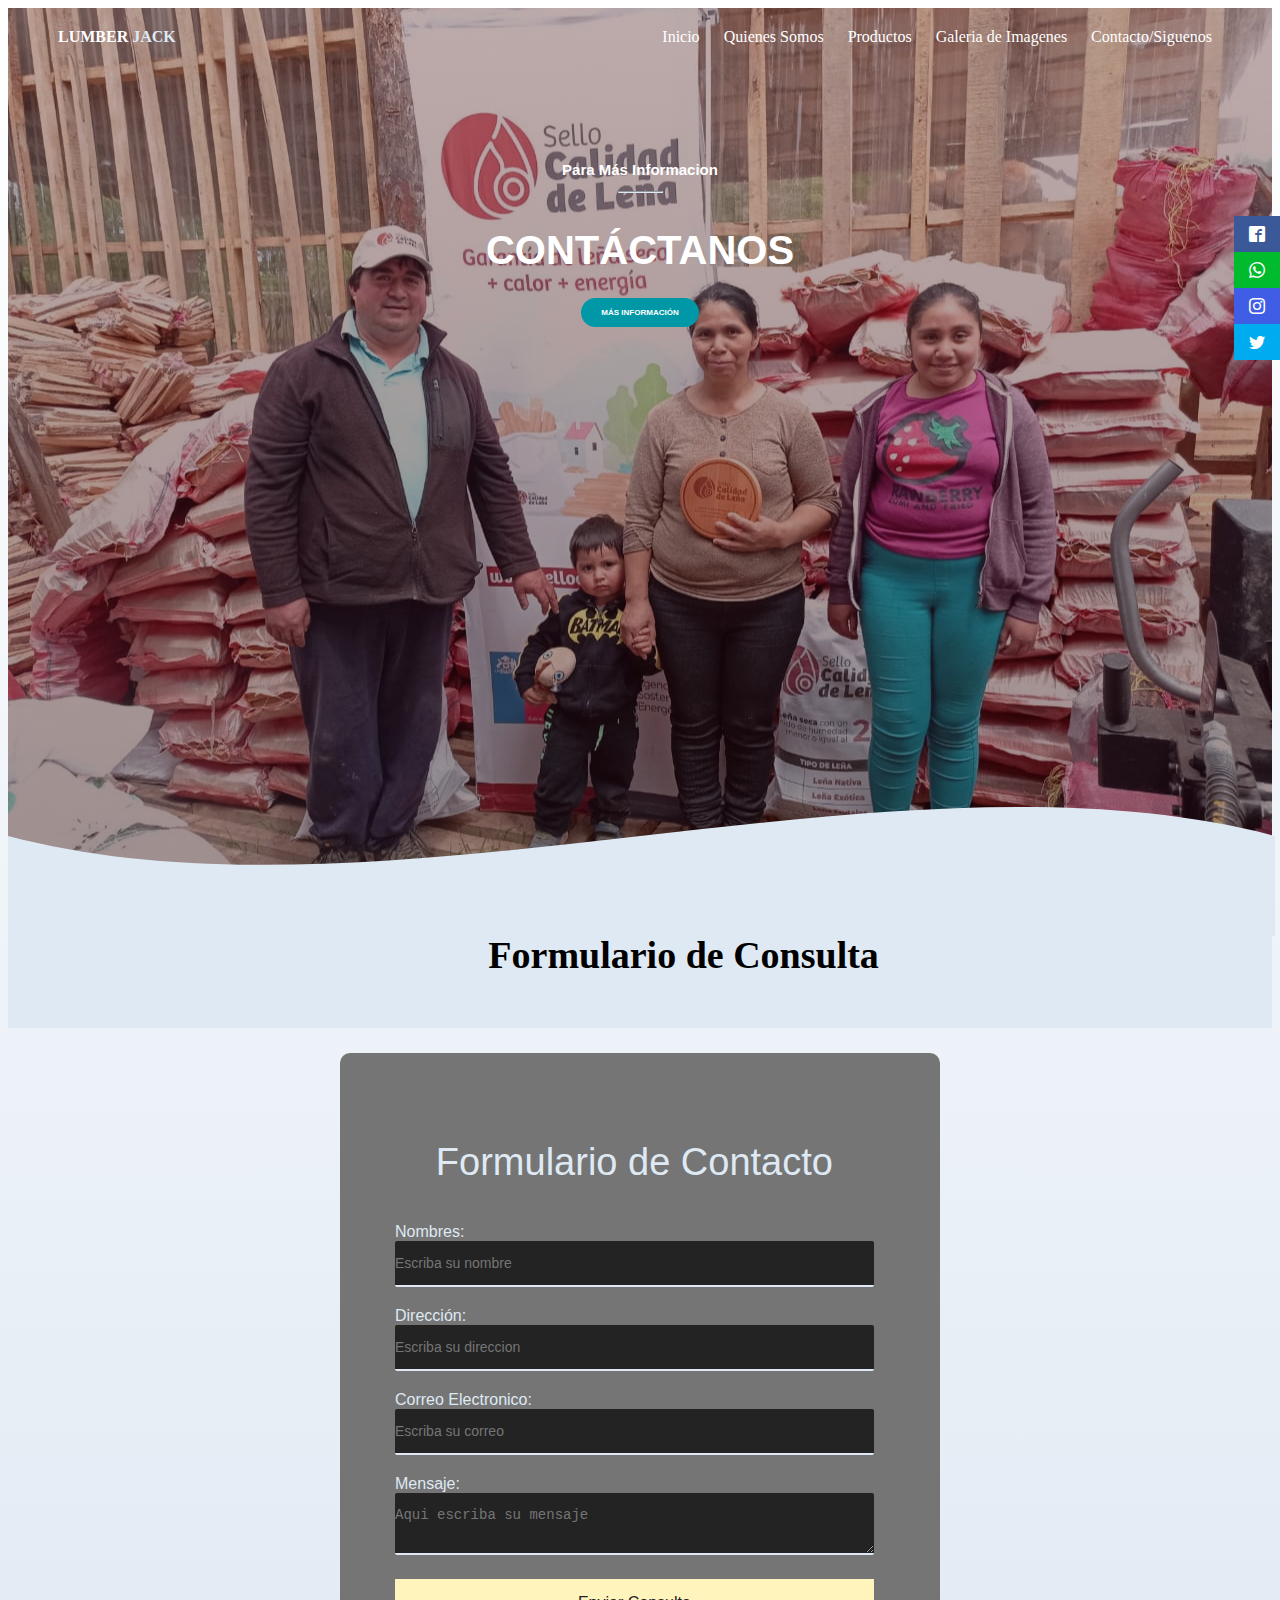
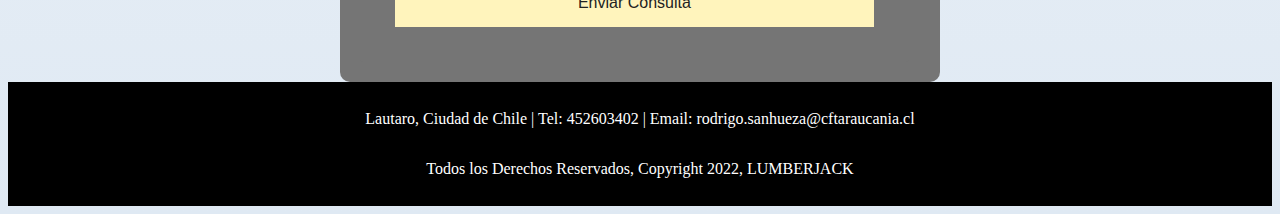
==== contactoysiguenos.html @ 48d90843 "se agrega el prpyecto" ====
<!DOCTYPE html>
<html lang="en">
<head>
    <meta charset="UTF-8">
    <meta http-equiv="X-UA-Compatible" content="IE=edge">
    <meta name="viewport" content="width=device-width, initial-scale=1.0">
    <title>::Form/siguenos::</title>
    <link rel="icon" type="image/jpg" href="/img/favicon.ico"/>
    <link rel="stylesheet" href="/css/style.css">
    <link rel="stylesheet" href="socialbar.css">
</head>
<body>
<section>
        <div class="fondo-nav-contacto">
            <div class="barra-navegacion">
                <p class="logo">LUMBER <span style="color:#DFE9F3">JACK </span> </p>
                <nav>
                    <a href="/index.html">Inicio</a>
                    <a href="/quienessomos.html">Quienes Somos</a>
                    <a href="/productos.html">Productos</a>
                    <a href="/galeriaimg.html">Galeria de Imagenes</a>
                    <a href="/contactoysiguenos.html">Contacto/Siguenos</a>  
                </nav>
        </div>
        <div class="primera-seccion-contenido">
            <p>Para más informacion</p>
            <hr>
            <h1>Contáctanos</h1>
            <a href="./quienessomos.html" class="btn-gold">más información</a>
        </div>
        <div class="wave" style="height: 150px; overflow: hidden;"><svg viewBox="0 0 500 150" preserveAspectRatio="none"
            style="height: 100%; width: 100%;">
            <path d="M0.00,49.98 C150.00,150.00 349.20,-50.00 500.00,49.98 L500.00,150.00 L0.00,150.00 Z"
                style="stroke: none; fill:#DFE9F3;"></path>
        </svg></div>
    </div>
</section>
 <section>
    <div class="mensaje-redes">
        <h1 class="titulo-contacto">
            Formulario de Consulta     
        </h1>
      </div>
</section>
 <section>
        <div class=formulario>
            <form action="#" class="form">
                <div class="form-header">
                    <h1 class="form-title"><span>Formulario de Contacto</span> </h1>
                </div>
    
                <label for="nombre" class="form-label">Nombres:</label>
                <input type="text" id="nombre" class="form-input" placeholder="Escriba su nombre">
    
                <label for="direccion" class="form-label">Dirección:</label>
                <input type="text" class="form-input" id="direccion" placeholder="Escriba su direccion">
    
                <label for="correo" class="form-label">Correo Electronico:</label>
                <input type="email" class="form-input" id="correo" placeholder="Escriba su correo">
    
                <label for="mensaje" class="form-label">Mensaje:</label>
                <textarea id="mensaje" class="form-textarea" placeholder="Aqui escriba su mensaje"></textarea>
    
                <input type="submit" class="btn-submit" value="Enviar Consulta">
            </form>
        </div>
      </section>
    <section>
        <div class="social">
            <ul>
                <li>
                    <a href="http://www.facebook.com" target="_blank" class="icon-facebook2"></a>
                </li>
                <li>
                    <a href="http://web.whatsapp.com" target="_blank" class="icon-whatsapp"></a>
                </li>
                <li>
                    <a href="http://www.instagram.com" target="_blank" class="icon-instagram"></a>
                </li>
                <li>
                    <a href="http://twitter.com" target="_blank" class="icon-twitter"></a>
                </li>
            </ul>
        </div>
    </section>
    <footer>
        <p>Lautaro, Ciudad de Chile | Tel: 452603402 | Email: rodrigo.sanhueza@cftaraucania.cl</p>
        <p>Todos los Derechos Reservados, Copyright 2022, LUMBERJACK</p>
    </footer>
</body>
</html>
---- css/style.css ----
:root{
    --principal:#FFC107;
    --secundario: #0097A7;
    --gris: #757575;
    --blanco: #FFFFFF;
    --gradiente: #DFE9F3;
}

html{
    font-size: 62.5%;
    box-sizing: border-box;
}

*, *:before, *:after{
    box-sizing: border-box;
}

body{
    font-size: 16px;
    background-image: linear-gradient(to top, var(--gradiente) 0%, var(--blanco) 100% );
    
}
/*Comineza la Pagina de INICIO*/
.contenedor {
    margin: auto;
    display: flex;
    flex-direction: row;
}
.fondo-primera-seccion {
    background: linear-gradient(rgba(68, 13, 13, 0.35), rgba(38,2,2,0.446)), url(/img/Portada.jpg) no-repeat center/cover;
    background-attachment: fixed;
    height: 100vh;
    color: white;
    
}
.barra-navegacion {
    display: flex;
    flex-direction: row;
    justify-content: space-between;
    margin: auto 5rem;
    padding-top: 2rem;
    padding-bottom: 2rem;
    text-decoration: none ;
}
nav > a {
    text-decoration: none;
    padding-left: 1rem;
    padding-right: 1rem;
    color: var(--blanco);
    text-size-adjust: 2px;
}

nav > a:hover {
    color:var(--blanco);
}
.btn-gold {
    text-decoration: none;
    color: white;
    font-size: 0.8rem;
    font-family: 'Montserrat', sans-serif;
    text-transform: uppercase;
    font-weight: 700;
    background-color: var(--secundario);
    padding: 1rem 2rem;
    border-radius: 20px;
    display: inline-block;

    /* Aplica para Flexbox */
    align-self: center;
}
.frase {
    text-align: center;
}
.wave{
    position: absolute;
    bottom: -4%;
    width: 99%;
}
hr {
    width: 4.5rem;
    border-color:var(--gradiente);
}
.logo {
    margin: 0;
    text-transform: uppercase;
    font-weight: 700;
    font-stretch: wider;  
  }
.titulo {
    text-transform: uppercase;
    text-align: center;
    font-family: 'Montserrat', sans-serif;
    font-size: 2.5rem;
    font-weight: 700;
    margin-bottom: 2rem;
}
.titulo > hr {
    width: 4.5rem;
    border-color:var(--gradiente);
}

.primera-seccion-contenido {
    margin-top: 8rem;
    display: flex;
    flex-direction: column;
    text-align: center;
}
.primera-seccion-contenido > p {
    text-transform: capitalize;
    font-family: 'Montserrat', sans-serif;
    font-size: 1.5rem;
    margin-bottom: 0.5rem;
    font-weight: bold;
}
.primera-seccion-contenido > hr {
    width: 4.5rem;
    border-color:var(--gradiente);
}
.primera-seccion-contenido > h1 {
    font-family: 'Montserrat', sans-serif;
    text-transform: uppercase;
    font-size: 4rem;
    font-weight: 700;
    margin-bottom: 2.5rem;
}
.segunda-seccion{
    background-color: var(--gradiente);
    min-height: 1rem;
    display: flex;
    flex-direction: column;
    justify-content: center;
    padding: 3rem;
}
.tercera-seccion{
    margin: auto;
    display: flex;
    flex-direction: column;
    width: 80%;
    padding-top: 5rem;
    padding-bottom: 5rem;
    
}
.container-tercera-seccion{
    text-align: center;
    display: flex;
    flex-direction: row;
}
.img-tercera {
    padding-right: 1rem;
    padding-left: 1rem;
    overflow: hidden;
}
.img-tercera > h6 {
    text-align: center;
    font-family: 'Montserrat', sans-serif;
    font-size: 1.3rem;
    font-weight: 700;
    margin-bottom: 1rem;
}
.img-tercer > p {
    margin-bottom: 2rem;
}

.img-tercera > img {
    max-width: 100%;
}
.cuarta-seccion{
    background: linear-gradient(rgba(68, 13, 13, 0.35), rgba(38,2,2,0.446)), url(/img/Portada2.jpeg) no-repeat center/cover;
    background-attachment: fixed;
    height: 100vh;
    color: white;
    display: flex;
    flex-direction: column;
    text-align: center;
    justify-content: center;
}

.cuarta-seccion > h3 {
    text-transform: uppercase;
    font-family: 'Montserrat', sans-serif;
    font-size: 2.5rem;
    font-weight: 700;
    margin-bottom: 1.5rem;
    
}
.slider{
    width: 95%;
    margin: auto;
    overflow: hidden;
}
.slider ul{
    display: flex;
    padding: 0;
    width: 400%;
    animation: cambio 20s infinite alternate linear;
}
.slider li{
    width: 100%;
    list-style: none;
}
.slider img{
    width: 40%;
    height: 100%;
}
.quinta-seccion {
    width: 80%;
    margin: auto;
    display: flex;
    flex-direction: row;
    align-items: center;
    padding-top: 5rem;
    padding-bottom: 5rem;
}
.quinta-seccion-izquierda {
    flex: 1;
}
.quinta-seccion-izquierda > h3 {
    text-transform: uppercase;
    font-family: 'Montserrat', sans-serif;
    font-size: 2.5rem;
    font-weight: 700;
    margin-bottom: 1.5rem;
}
.quinta-seccion-izquierda > p {
    margin-bottom: 4rem;
}
.quinta-seccion-derecha {
    flex: 2;
    display: grid;
    grid-template-columns: repeat(2,1fr);
    gap: 15px 10px;
    justify-items: center;
    align-items: center;
}
.quinta-seccion-derecha > img {
    max-width: 100%;
}
.quinta-seccion-izquierda > hr {
    width: 4.5rem;
    border-color:var(--gradiente);
    margin-left: 0;
    margin-bottom: 3rem;
}
.social{
    position: fixed;
    right: 0%;
    top: 200px;
    z-index: 2000;
}
.social ul{
    list-style: none;
}
.social ul li a{
    display: inline-block;
    color: #FFF;
    background: #000;
    padding: 10px 15px;
    text-decoration: none;
    -webkit-transition: all 500ms ease;
    -o-transition: all 500ms ease;
    transition: all 500ms ease;
}
.social ul li .icon-facebook2{background:#3b5998 ;}
.social ul li .icon-whatsapp{background: #00bb2d ;}
.social ul li .icon-instagram{background: #405DE6 ;}
.social ul li .icon-twitter{background:#00abf0 ;}

.social ul li a:hover{
    padding: 10px 30px;
    background: #000;
}
footer {
    background-color: black;
    color: white;
    padding-top: 1.2rem;
    padding-bottom: 1.2rem;
    display: flex;
    flex-direction: column;
    text-align: center;
}
@keyframes cambio{
    0%{margin-left: 0;}
    20%{margin-left: 0;}

    25%{margin-left: -100%;}
    45%{margin-left: -100%;}

    50%{margin-left: -200%;}
    70%{margin-left: -200%;}

    75%{margin-left: -300%;}
    100%{margin-left: -300%;}
}
/*Esto es la Pagina Quienes Somos*/
.fondo-quienes-somos{
    background: linear-gradient(rgba(68, 13, 13, 0.35), rgba(38,2,2,0.446)), url(/img/Portada2.jpeg) no-repeat center/cover;
    background-attachment: fixed;
    height: 100vh;
    color: white;
}

.mensaje-quienes-somos{
    background-color:var(--gradiente) ;
    position: relative;
    flex-direction: row;
    text-align:center;
    display: flex;
    font-family: 'Montserrat', sans-serif;
    padding-bottom: 2%;
    padding-left: 40%;
    margin-bottom: 1%;
}
.frases-mision-valor-vision {
    text-align: center;
}
.mision-valor-vision{
    background-color:var(--gradiente) ;
    position: relative;
    flex-direction: column;
    text-align: center;
    display: flex;
    right: 28%;
    font-family: 'Montserrat', sans-serif;
    padding-bottom: 4%;
    padding-left: 2%;
    padding-right: 2%;
    margin-left: 30%;
    margin-right: 55%;
    top: 20px;
    margin-bottom: 10%;
}

.container-seccion-de-paginas{
    text-align: left;
    display: flex;
    flex-direction: column;
    margin-left: 20%;
    margin-right: 5%;
    margin-bottom: 10%;
    margin-top: -46%;
    padding-right: 8%;
    
}
/*Esto es la Pagina Productos*/
.fondo-nav-productos{
    background: linear-gradient(rgba(68, 13, 13, 0.35), rgba(38,2,2,0.446)), url(/img/imagen12.jpg) no-repeat center/cover;
    background-attachment: fixed;
    height: 100vh;
    color: white;
}
.mensaje-galeria-img{
    background-color:var(--gradiente) ;
    position: relative;
    flex-direction: row;
    text-align: center;
    display: flex;
    font-family: 'Montserrat', sans-serif;
    padding-bottom: 2%;
    padding-left: 38%;
    padding-right: 5%;
    margin-bottom: 2%;
    
}
.productos{
    width: 100%;
    max-width: 1200px;
    height: 430px;
    display: flex;
    flex-wrap: wrap;
    justify-content: center;
    margin-bottom: 5%;
    margin-left: 10%;
    margin-right: 10%;
}
.productos .carta{
    width: 330px;
    height: 430px;
    border-radius: 8px;
    box-shadow: 0 2px 2px rgba(0, 0,0,0.2);
    overflow: hidden;
    margin: 20px;
    text-align: center;
    transition: all 0.25;
}
.productos .carta img{
    width:330px;
    height: 220px;
}
.productos .carta h4{
    font-weight: 600;
}
.productos .carta p{
    padding:0 1rem;
    font-size:16px;
    font-weight: 300;
}
/*Esta es la Pagina Galeria de Imagenes*/
.fondo-nav-galeria-img{
    background: linear-gradient(rgba(68, 13, 13, 0.35), rgba(38,2,2,0.446)), url(/img/imagen8.jpg) no-repeat center/cover;
    background-attachment: fixed;
    height: 100vh;
    color: white;

}
.grid-container{
    display: grid;
    grid-template-columns: repeat(auto-fill, minmax(250px, 1fr));
    grid-auto-rows: minmax(200px, auto);
    gap: 20px;
    padding: 20px;
    grid-auto-flow: dense;
}
.grid-item {
    display: flex;
    align-items: center;
    justify-content: center;
  
    background-color: #03afff;
    border-radius: 4px;
    transition: transform 0.3s ease-in-out;
  
    background-size: cover;
    background-position: center;
    background-repeat: no-repeat;
  }
  /*Esta es la pagina de Contacto y Siguenos*/
  .fondo-nav-contacto{
    background: linear-gradient(rgba(68, 13, 13, 0.35), rgba(38,2,2,0.446)), url(/img/contacto.jpeg) no-repeat center/cover;
    background-attachment: fixed;
    height: 100vh;
    color: white;
}
.mensaje-redes{
    background-color:var(--gradiente) ;
    position: relative;
    flex-direction: row;
    text-align: center;
    display: flex;
    font-family: 'Montserrat', sans-serif;
    padding-bottom: 2%;
    padding-left: 38%;
    padding-right: 5%;
    margin-bottom: 2%;
}
.titulo-contacto {
    text-align: center;
}
.redes-sociales{
    background-color:rgb(248, 224, 125) ;
    
    flex-direction: column;
    text-align: center;
    display: flex;
    right: 22%;
    font-family: 'Montserrat', sans-serif;
    padding-bottom: 4%;
    padding-left: 2%;
    padding-right: 2%;
    margin-left: 26%;
    margin-right: 55%;
    top: 20px;
    margin-bottom: 10%;
}
.redes-sociales >h5 >a{
    text-decoration: none;
    color:#000;
    
}
.redes-sociales >h5 >a:hover{
    background-color: var(--blanco);
}
.formulario .form .form-header .form-title{
    font-weight: normal;
    font-family: sans-serif;
    color:var(--gris);
    text-align: center;
    padding: 14px 0;
}
.formulario .form .form-header .form-title span{
    color:var(--gradiente)
}
.formulario .form{
    background-color: var(--gris);
    width: 98%;
    max-width: 650px;
    padding: 35px;
    padding-top: 5%;
    bottom: -30%;
    border-radius: 3px;
}
.formulario .form .form-label{
    display: block;
    color:var(--gradiente);
    font-size: 16px;
    font-family:sans-serif;
    position: relative;
}
.formulario .form .form-input, .form-textarea{
    background: rgba(0, 0, 0,.7);
    border: none;
    outline: none;
    border-bottom: 2px solid var(--gradiente) ;
    width: 100%;
    padding: 14px 0;
    margin-bottom: 20px;
    border-radius: 2px;
    font-size: 14px;
    color:#FFF;
}
.formulario .form .form-textarea{
    resize: vertical;
    max-height: 150px;
    min-height: 50px;
}
.formulario .form .btn-submit{
    width: 100%;
    font-family: sans-serif;
    outline: none;
    background: #fff4bc;
    font-size: 16px;
    border: none;
    color:#222222;
    padding: 15px 0;
    cursor: pointer;
    transition: all .5s ease;
}
.formulario .form .btn-submit:hover{
    background: #ddc238;
}
h1{
    font-size: 3.8rem;
    font-family: 'Water Brush', cursive;
}
h2 {
    font-size: 2.8rem;
}
h3{
    font-size: 1.8rem;
}
h1,h2,h3{
    text-align: center;
}

.titulo span {
    font-size: 2rem;
}

.contenedor{
    max-width: 120rem; /* estándar para sitios web que se usarán en PC */
    margin: 0 auto; /* es lo mismo que escribir margin: 0 auto 0 auto; */
}
.nav-bg{
    background-color: var(--secundario);
}

.navegacion-principal  {
    display: flex;
    flex-direction: column;
}

.navegacion-principal a {
    display: block;
    text-align: center;
    padding: 1rem;
    color: var(--blanco);
    text-decoration: none;
    font-size: 2rem;
    font-weight: bold; /* tambien puede ser 700 */
}

.navegacion-principal a:hover {
    background-color: var(--principal);
    color: var(--gris);
}

@media (max-width: 800px ) {
    .wide {
        grid-column: span 2;
      }
    
      .tall {
        grid-row: span 2;
      }
      
      .barra-navegacion{
        display: flex;
        flex-direction: column;
        justify-content: center;
        margin: auto;
        padding-top: 2rem;
        padding-bottom: 0;
    }
    .barra-navegacion > p, nav {
        text-align: center;
    }

    .primera-seccion-contenido{
        margin-top: 2.5rem;
    }

    .primera-seccion-contenido > h1{
        font-size: 2.5rem;
    }

    /*Tercera seccion*/

    .tercera-seccion {
        padding-top: 2rem;
        padding-bottom: 2rem;
        width: 90%;
        text-align: center;
        display: grid;
        grid-template-columns: repeat (3, 1fr);
        column-gap: 1rem;
        justify-content: space-between;
    } 

    .container-tercera-seccion {
        display: flex;
        flex-direction: column;
        align-items: center;
    }

    .img-tercera {
        margin-bottom: 2rem;
        display: flex;
        flex-direction: column;
        align-items: center;
    }

    .img-tercera > img {
        max-width: 100%;

    }

    /*Cuarta Seccion*/
    .cuarta-seccion-izq > hr {
        width: 4.5rem;
        
        border-color:var(--gradiente);
    }
    .cuarta-seccion-der{
        width: 100%;
    }
    /*Quinta Seccion*/
    .quinta-seccion {
        width: 80%;
        margin: auto;
        display: flex;
        flex-direction: column;
        align-items: center;
        padding-top: 2rem;
        padding-bottom: 2rem;
    }

    .quinta-seccion-derecha{
        padding-top: 2rem;
        padding-bottom: 2rem;
        width: 90%;
        display: grid;
        grid-template-columns: repeat (2, 1fr);
        justify-content: space-between;
        justify-items: center;
        text-align: center;
    }
}

.hero{
   background-image: url("../img/hero.jpg"); 
   background-repeat: no-repeat;
   background-size: cover;
   height: 400px;
   position: relative;
   margin-bottom: 2rem;
}
.contenido-hero{

    position: absolute;
    background-color: rgb(0 0 0 /70%);
    width: 100%;
    height: 100%;

    display: flex;
    flex-direction: column;
    align-items: center;
    justify-content: center;  
}

.contenido-hero h2, 
.contenido-hero p {
    color: var(--blanco);
}

.boton{
    background-color: var(--secundario);
    color: var(--blanco);
    padding: 1rem 3rem;
    margin-top: 1rem;
    font-size: 2rem;
    text-decoration: none;
    text-transform: uppercase;
    font-weight: bold;
    border-radius: .5rem;
    width: 90%;
    text-align: center;
    border: none;
}
@media (min-width: 480px){
    .boton {
        width: auto;
    }
    
}

.sombra{
    -webkit-box-shadow: 0px 5px 15px 0px rgba(112,112,112,0.5);
    -moz-box-shadow: 0px 5px 15px 0px rgba(112,112,112,0.5);
    box-shadow: 0px 5px 15px 0px rgba(112,112,112,0.5);
    background-color: var(--blanco);
    padding: 2rem;
    border-radius: 1rem;
}

@media (min-width: 480px){

    .aprenderemos{
        display: grid;
        grid-template-columns: 33.3% 33.3% 33.3%; /* divide en porcentajes */
        grid-template-columns: 1fr 1fr 1fr; /* divide el espacio en 3 fracciones y cada columna toma una fracción */
        grid-template-columns: repeat (3, 1fr); /* es lo mismo anterior pero mas simple */
        column-gap: 1rem; /* separación de las columnas*/
    }

}
.aprender{
    display: flex;
    flex-direction: column;
    align-items: center;
}
.aprender p{
    line-height: 2; /* Separa el interlineado*/
    text-align: center;
}
.aprender h3{
    color: var(--secundario);
    font-weight: normal; /* vuelve el texto a normal*/ 
}
.aprender .iconos{
    height: 15rem;
    width: 15rem;
    background-color: var(--principal);
    border-radius: 50%; /* si tengo un cuadrado perfecto, al usar el 50% queda un círculo perfecto*/ 
    display: flex;
    justify-content: space-evenly; /* distribuye el contenido separando por la misma cantidad de espacio */
    align-items: center;
}

.formulario{
    background-color: var(--gris);
    width: min(60rem, 100%); /* utiliza el valor mas pequeño */
    margin: 0 auto; /* Se utiliza cuando el padre no es display flex para centrar  */
    padding: 2rem;
    border-radius: 1rem;

}

.formulario fieldset {
    border: none;
}

.formulario legend {
    text-align: center;
    font-size: 1.8rem;
    text-transform: uppercase;
    font-weight: 700;
    margin-bottom: 2rem;
    color: var(--principal);
}

@media (min-width:480px) {
    .contenedor-campos {
        display: grid;
        grid-template-columns: repeat(2, 1fr);
        grid-template-rows: auto auto 20rem;
        column-gap: 1rem;
    }
    .campo:nth-child(3),  .campo:nth-child(4){ /* Si tiene selectores con una clase repetida, esta funcion permite seleccionar el nro N*/
        grid-column: 1 / 3; /* Para abarcaar mas de una columa... en este caso va de la 1 a la 3 */
    }

}


.campo {
    margin-bottom: 1rem;
}
.campo label{
    color: var(--blanco);
    font-weight: bold;
    margin-bottom: .5rem;
    display: block;
}

.input-text{
    width: 100%;
    border:none;
    padding: 1.5rem;
    border-radius: .5rem;
}

.boton:hover{
    cursor: pointer;
}


.w-sm-100{
    width: 100%;
}

@media (min-width: 480px) {
    .w-sm-100{
        width: auto;
    }
}

.flex {
    display: flex;
}

.alinear-derecha {
    justify-content: flex-end;
}

.campo textarea {
    height: 15rem;
}

.footer {
    text-align: center;
}
---- socialbar.css ----
@font-face {
  font-family: 'icomoon';
  src:  url('./socialbar/fonts/icomoon.eot?db8o1f');
  src:  url('./socialbar/fonts/icomoon.eot?db8o1f#iefix') format('embedded-opentype'),
    url('./socialbar/fonts/icomoon.ttf?fb8o1f') format('truetype'),
    url('./socialbar/fonts/icomoon.woff?db8o1f') format('woff'),
    url('./socialbar/fonts/icomoon.svg?db8o1f#icomoon') format('svg');
  font-weight: normal;
  font-style: normal;
  font-display: block;
}

[class^="icon-"], [class*=" icon-"] {
  /* use !important to prevent issues with browser extensions that change fonts */
  font-family: 'icomoon' !important;
  
  font-style: normal;
  font-weight: normal;
  font-variant: normal;
  text-transform: none;
  line-height: 1;

  /* Better Font Rendering =========== */
  -webkit-font-smoothing: antialiased;
  -moz-osx-font-smoothing: grayscale;
}

.icon-facebook2:before {
  content: "\ea91";
}
.icon-instagram:before {
  content: "\ea92";
}
.icon-whatsapp:before {
  content: "\ea93";
}
.icon-twitter:before {
  content: "\ea96";
}
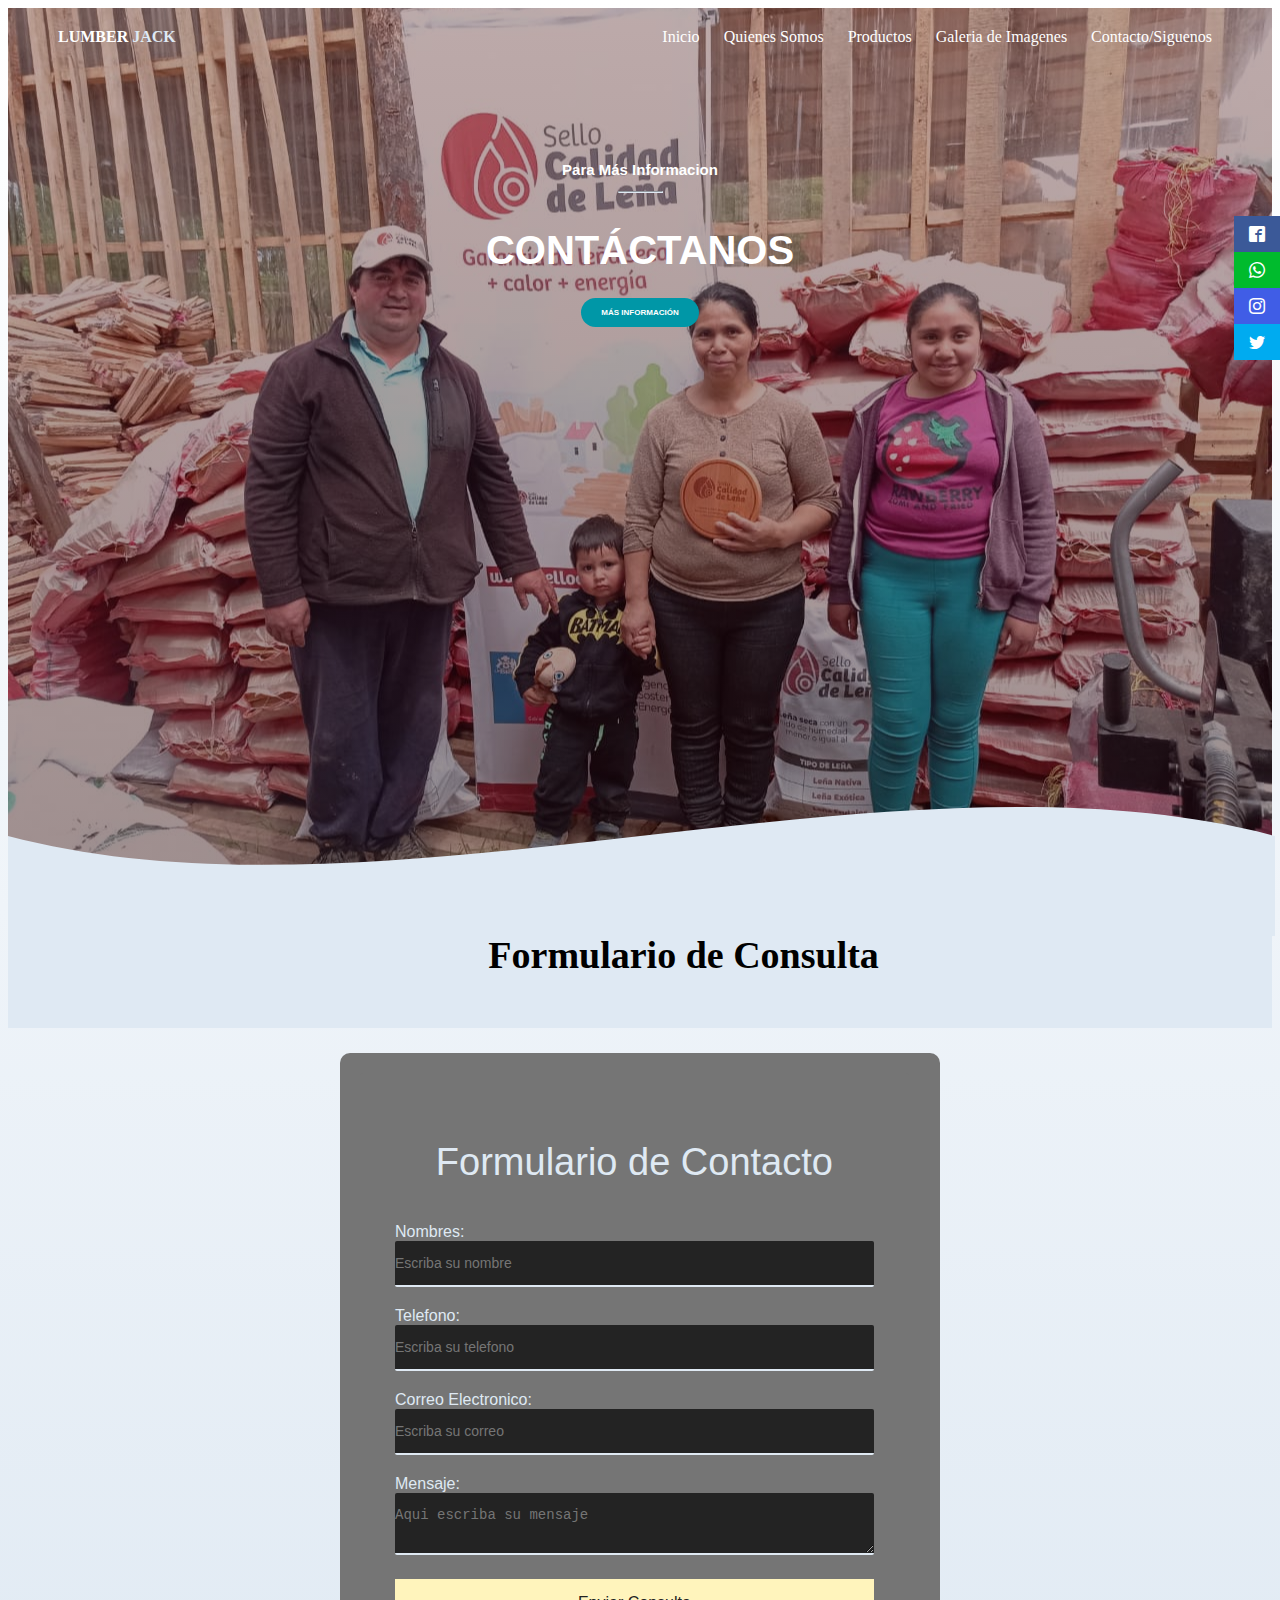
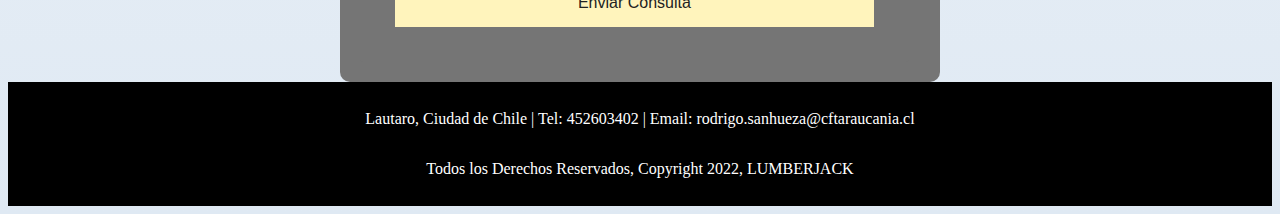
==== commit 85232d85: "mi primer proyecto" ====
--- a/contactoysiguenos.html
+++ b/contactoysiguenos.html
@@ -6,8 +6,8 @@
     <meta name="viewport" content="width=device-width, initial-scale=1.0">
     <title>::Form/siguenos::</title>
     <link rel="icon" type="image/jpg" href="/img/favicon.ico"/>
-    <link rel="stylesheet" href="/css/style.css">
-    <link rel="stylesheet" href="socialbar.css">
+    <link rel="stylesheet" href="css/style.css">
+    <link rel="stylesheet" href="css/socialbar.css">
 </head>
 <body>
 <section>
@@ -15,11 +15,11 @@
             <div class="barra-navegacion">
                 <p class="logo">LUMBER <span style="color:#DFE9F3">JACK </span> </p>
                 <nav>
-                    <a href="/index.html">Inicio</a>
-                    <a href="/quienessomos.html">Quienes Somos</a>
-                    <a href="/productos.html">Productos</a>
-                    <a href="/galeriaimg.html">Galeria de Imagenes</a>
-                    <a href="/contactoysiguenos.html">Contacto/Siguenos</a>  
+                    <a href="index.html">Inicio</a>
+                    <a href="quienessomos.html">Quienes Somos</a>
+                    <a href="productos.html">Productos</a>
+                    <a href="galeriaimg.html">Galeria de Imagenes</a>
+                    <a href="contactoysiguenos.html">Contacto/Siguenos</a>  
                 </nav>
         </div>
         <div class="primera-seccion-contenido">
@@ -50,16 +50,16 @@
                 </div>
     
                 <label for="nombre" class="form-label">Nombres:</label>
-                <input type="text" id="nombre" class="form-input" placeholder="Escriba su nombre">
+                <input type="text" id="nombre" class="form-input" placeholder="Escriba su nombre" required>
     
-                <label for="direccion" class="form-label">Dirección:</label>
-                <input type="text" class="form-input" id="direccion" placeholder="Escriba su direccion">
+                <label for="telefono" class="form-label">Telefono:</label>
+                <input type="number" class="form-input" id="telefono" placeholder="Escriba su telefono" required>
     
                 <label for="correo" class="form-label">Correo Electronico:</label>
-                <input type="email" class="form-input" id="correo" placeholder="Escriba su correo">
+                <input type="email" class="form-input" id="correo" placeholder="Escriba su correo" required>
     
                 <label for="mensaje" class="form-label">Mensaje:</label>
-                <textarea id="mensaje" class="form-textarea" placeholder="Aqui escriba su mensaje"></textarea>
+                <textarea id="mensaje" class="form-textarea" placeholder="Aqui escriba su mensaje" required></textarea>
     
                 <input type="submit" class="btn-submit" value="Enviar Consulta">
             </form>
--- a/css/socialbar.css
+++ b/css/socialbar.css
@@ -0,0 +1,39 @@
+@font-face {
+  font-family: 'icomoon';
+  src:  url('./socialbar/fonts/icomoon.eot?db8o1f');
+  src:  url('./socialbar/fonts/icomoon.eot?db8o1f#iefix') format('embedded-opentype'),
+    url('./socialbar/fonts/icomoon.ttf?fb8o1f') format('truetype'),
+    url('./socialbar/fonts/icomoon.woff?db8o1f') format('woff'),
+    url('./socialbar/fonts/icomoon.svg?db8o1f#icomoon') format('svg');
+  font-weight: normal;
+  font-style: normal;
+  font-display: block;
+}
+
+[class^="icon-"], [class*=" icon-"] {
+  /* use !important to prevent issues with browser extensions that change fonts */
+  font-family: 'icomoon' !important;
+  
+  font-style: normal;
+  font-weight: normal;
+  font-variant: normal;
+  text-transform: none;
+  line-height: 1;
+
+  /* Better Font Rendering =========== */
+  -webkit-font-smoothing: antialiased;
+  -moz-osx-font-smoothing: grayscale;
+}
+
+.icon-facebook2:before {
+  content: "\ea91";
+}
+.icon-instagram:before {
+  content: "\ea92";
+}
+.icon-whatsapp:before {
+  content: "\ea93";
+}
+.icon-twitter:before {
+  content: "\ea96";
+}
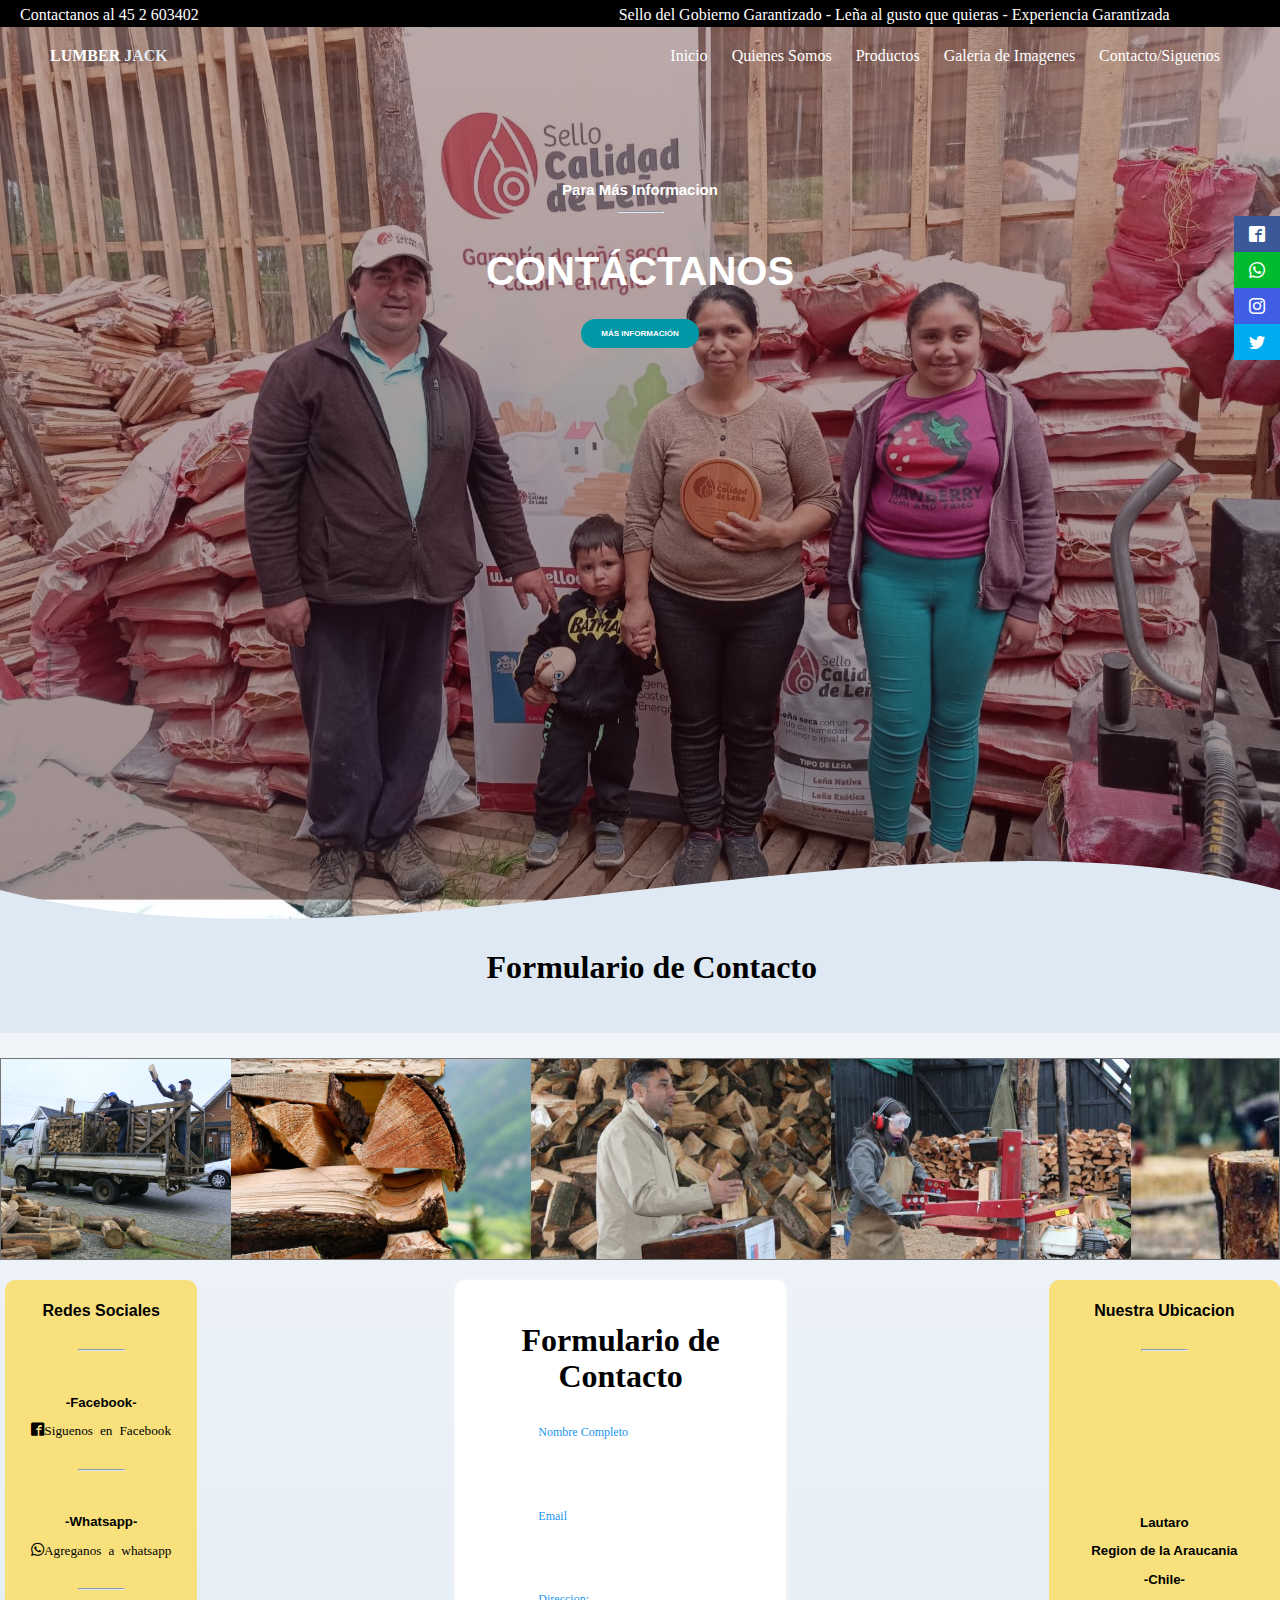
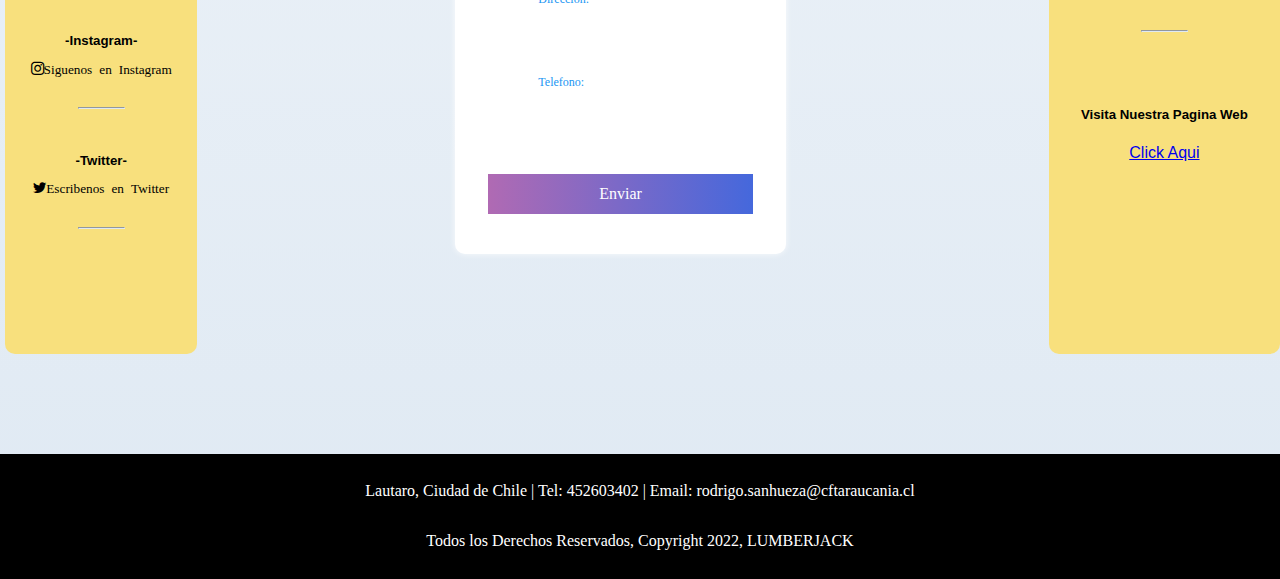
==== commit 47b52740: "mi primer proyecto" ====
--- a/contactoysiguenos.html
+++ b/contactoysiguenos.html
@@ -8,9 +8,22 @@
     <link rel="icon" type="image/jpg" href="/img/favicon.ico"/>
     <link rel="stylesheet" href="css/style.css">
     <link rel="stylesheet" href="css/socialbar.css">
+    <link rel="stylesheet" href="css/normalize.css">
 </head>
 <body>
-<section>
+    <header class="cabezera">
+        <div class="cabecera-items">
+            <p>Contactanos al 45 2 603402 </p>
+        </div>
+        <div class="cabecera-items" >
+            <div class="cabecera-item">
+                <div>
+                    <p>Sello del Gobierno Garantizado  -  Leña al gusto que quieras  -  Experiencia Garantizada</p>
+                </div>          
+            </div>
+        </div>
+    </header>
+    <nav>
         <div class="fondo-nav-contacto">
             <div class="barra-navegacion">
                 <p class="logo">LUMBER <span style="color:#DFE9F3">JACK </span> </p>
@@ -21,71 +34,132 @@
                     <a href="galeriaimg.html">Galeria de Imagenes</a>
                     <a href="contactoysiguenos.html">Contacto/Siguenos</a>  
                 </nav>
-        </div>
+            </div>
         <div class="primera-seccion-contenido">
             <p>Para más informacion</p>
             <hr>
             <h1>Contáctanos</h1>
             <a href="./quienessomos.html" class="btn-gold">más información</a>
         </div>
-        <div class="wave" style="height: 150px; overflow: hidden;"><svg viewBox="0 0 500 150" preserveAspectRatio="none"
+        <div class="wave" style="height: 150px; overflow: hidden;">
+            <svg viewBox="0 0 500 150" preserveAspectRatio="none"
             style="height: 100%; width: 100%;">
             <path d="M0.00,49.98 C150.00,150.00 349.20,-50.00 500.00,49.98 L500.00,150.00 L0.00,150.00 Z"
                 style="stroke: none; fill:#DFE9F3;"></path>
-        </svg></div>
-    </div>
-</section>
- <section>
-    <div class="mensaje-redes">
-        <h1 class="titulo-contacto">
-            Formulario de Consulta     
-        </h1>
-      </div>
-</section>
- <section>
-        <div class=formulario>
-            <form action="#" class="form">
-                <div class="form-header">
-                    <h1 class="form-title"><span>Formulario de Contacto</span> </h1>
+            </svg>
+        </div>
+        </div>
+    </nav>
+    <main>
+        <section>
+            <div class="mensaje-redes">
+                <h1 class="titulo-contacto">Formulario de Contacto</h1>
+              </div>
+        </section>
+        <section>
+            <div class="carrusel">
+                <div class="carrusel-items">
+                    <div class="carrusel-item"><img src="img/imagen12.jpg" alt=""></div>
+                    <div class="carrusel-item"><img src="img/imagen13.jpg" alt=""></div>
+                    <div class="carrusel-item"><img src="img/imagen14.jpg" alt=""></div>
+                    <div class="carrusel-item"><img src="img/imagen15.jpg" alt=""></div>
+                    <div class="carrusel-item"><img src="img/imagen17.jfif" alt=""></div>
+                    <div class="carrusel-item"><img src="img/imagen18.jfif" alt=""></div>
+                    <div class="carrusel-item"><img src="img/imagen19.webp" alt=""></div>
                 </div>
+            </div>
+        </section>
+        <section>
+            <div class="redesyformulario">
+                <div class="redes-sociales">
+                    <h4>Redes Sociales</h4>
+                    <hr>
+                    <h5>
+                            <p class="frases-mision-valor-vision">-Facebook-</p>
+                            <a href="http://www.facebook.com" class="icon-facebook2">Siguenos en Facebook</a>
+                    </h5>
+                    <hr>
+                    <h5>
+                            <p class="frases-mision-valor-vision">-Whatsapp-</p> 
+                            <a href="http://web.whatsapp.com" class="icon-whatsapp">Agreganos a whatsapp</a>
+                    </h5>
+                    <hr>
+                    <h5>
+                            <p class="frases-mision-valor-vision">-Instagram-</p>
+                            <a href="http://www.instagram.com" class="icon-instagram">Siguenos en Instagram</a>
+                    </h5>
+                    <hr>
+                    <h5>
+                            <p class="frases-mision-valor-vision">-Twitter-</p>
+                            <a href="http://twitter.com" class="icon-twitter">Escribenos en Twitter</a>
+                    </h5>
+                    <hr>
+                </div>
+                <form action="" method="POST" id="form">
+                    <div class="form">
+                        <h1>Formulario de Contacto</h1>
+                        <div class="grupo">
+                            <input type="text" name="" id="name" ><span class="barra"></span>
+                            <label for="">Nombre Completo</label>
+                        </div>
+                        <div class="grupo">
+                            <input type="email" name="" id="email" ><span class="barra"></span>
+                            <label for="">Email</label>
+                        </div>
+                        <div class="grupo">
+                            <input type="text" name="" id="direccion" ><span class="barra"></span>
+                            <label for="">Direccion:</label>
+                        </div>
+                        <div class="grupo">
+                            <input type="text" name="" id="telefono" ><span class="barra"></span>
+                            <label for="">Telefono:</label>
+                        </div>
+                        <button type="submit">Enviar</button>
+                        <p class="warnings" id="warnings"></p>
+                    </div>
+                </form>
+                <div class="redes-sociales">
+                    <h4>Nuestra Ubicacion</h4>
+                    <hr>
+                    <iframe src="https://www.google.com/maps/embed?pb=!1m14!1m8!1m3!1d12483.854648946643!2d-72.4340771!3d-38.5346058!3m2!1i1024!2i768!4f13.1!3m3!1m2!1s0x0%3A0x493f7a1de52809e6!2sCFT%20Araucan%C3%ADa!5e0!3m2!1ses-419!2scl!4v1655104702781!5m2!1ses-419!2scl" width="180" height="120" style="border:0;" allowfullscreen="" loading="lazy" referrerpolicy="no-referrer-when-downgrade"></iframe>
+                    <h5>
+                            <p class="frases-mision-valor-vision">Lautaro</p>
+                            <p class="frases-mision-valor-vision">Region de la Araucania</p>
+                            <p class="frases-mision-valor-vision">-Chile-</p>
+                    </h5>
+                    <hr>
+                    <h5>
+                        <h5>Visita Nuestra Pagina Web</h5>
+                        <a href="http://www.cftaraucania.cl" class="icono-gps">Click Aqui</a>
+                    </h5>
+                </div>
+              </div>
+        </section>
+        <section>   
+            <div class="social">
+                <ul>
+                    <li>
+                        <a href="http://www.facebook.com" target="_blank" class="icon-facebook2"></a>
+                    </li>
+                    <li>
+                        <a href="http://web.whatsapp.com" target="_blank" class="icon-whatsapp"></a>
+                    </li>
+                    <li>
+                        <a href="http://www.instagram.com" target="_blank" class="icon-instagram"></a>
+                    </li>
+                    <li>
+                        <a href="http://twitter.com" target="_blank" class="icon-twitter"></a>
+                    </li>
+                </ul>
+            </div>
+        </section>
+    </main>
     
-                <label for="nombre" class="form-label">Nombres:</label>
-                <input type="text" id="nombre" class="form-input" placeholder="Escriba su nombre" required>
-    
-                <label for="telefono" class="form-label">Telefono:</label>
-                <input type="number" class="form-input" id="telefono" placeholder="Escriba su telefono" required>
-    
-                <label for="correo" class="form-label">Correo Electronico:</label>
-                <input type="email" class="form-input" id="correo" placeholder="Escriba su correo" required>
-    
-                <label for="mensaje" class="form-label">Mensaje:</label>
-                <textarea id="mensaje" class="form-textarea" placeholder="Aqui escriba su mensaje" required></textarea>
-    
-                <input type="submit" class="btn-submit" value="Enviar Consulta">
-            </form>
-        </div>
-      </section>
-    <section>
-        <div class="social">
-            <ul>
-                <li>
-                    <a href="http://www.facebook.com" target="_blank" class="icon-facebook2"></a>
-                </li>
-                <li>
-                    <a href="http://web.whatsapp.com" target="_blank" class="icon-whatsapp"></a>
-                </li>
-                <li>
-                    <a href="http://www.instagram.com" target="_blank" class="icon-instagram"></a>
-                </li>
-                <li>
-                    <a href="http://twitter.com" target="_blank" class="icon-twitter"></a>
-                </li>
-            </ul>
-        </div>
-    </section>
     <footer>
         <p>Lautaro, Ciudad de Chile | Tel: 452603402 | Email: rodrigo.sanhueza@cftaraucania.cl</p>
         <p>Todos los Derechos Reservados, Copyright 2022, LUMBERJACK</p>
     </footer>
+    <script src="js/formulario_contacto.js"></script>
+    <script src="js/carrusel.js"></script>
 </body>
 </html>--- a/css/style.css
+++ b/css/style.css
@@ -4,6 +4,8 @@
     --gris: #757575;
     --blanco: #FFFFFF;
     --gradiente: #DFE9F3;
+    --cajadetexto: rgba(0, 0, 0, 0.4);
+    --negro:#000000;
 }
 
 html{
@@ -20,6 +22,27 @@
     background-image: linear-gradient(to top, var(--gradiente) 0%, var(--blanco) 100% );
     
 }
+.cabezera{
+    background-color: var(--negro);
+    color: var(--blanco);
+    display: flex;
+    flex-direction: row;
+    padding-left: 2rem;
+    margin-bottom: -0.5rem;
+  }
+  .cabecera-items{
+      display: flex;
+      flex-direction: row;
+      margin-top: -1rem;
+      margin-bottom: -0.8rem;
+      padding-right: 2rem;
+  }
+  .cabecera-item{
+    display: flex;
+    flex-direction: row;
+    padding-left: 40rem;
+  }
+ 
 /*Comineza la Pagina de INICIO*/
 .contenedor {
     margin: auto;
@@ -70,11 +93,13 @@
 }
 .frase {
     text-align: center;
+    font-weight: bold;
+    font-size: 30px;
 }
 .wave{
     position: absolute;
-    bottom: -4%;
-    width: 99%;
+    bottom: -10%;
+    width: 100%;
 }
 hr {
     width: 4.5rem;
@@ -129,7 +154,7 @@
     display: flex;
     flex-direction: column;
     justify-content: center;
-    padding: 3rem;
+    padding: 1rem;
 }
 .tercera-seccion{
     margin: auto;
@@ -138,6 +163,7 @@
     width: 80%;
     padding-top: 5rem;
     padding-bottom: 5rem;
+    background-color: var(--degradiante);
     
 }
 .container-tercera-seccion{
@@ -165,10 +191,11 @@
     max-width: 100%;
 }
 .cuarta-seccion{
-    background: linear-gradient(rgba(68, 13, 13, 0.35), rgba(38,2,2,0.446)), url(/img/Portada2.jpeg) no-repeat center/cover;
+    background: linear-gradient(rgba(68, 13, 13, 0.80), rgba(38,2,2,0.765)), url(/img/Portada2.jpeg) no-repeat center/cover;
     background-attachment: fixed;
     height: 100vh;
-    color: white;
+    color:  white;
+    font-weight: bold;
     display: flex;
     flex-direction: column;
     text-align: center;
@@ -319,27 +346,33 @@
     flex-direction: column;
     text-align: center;
     display: flex;
-    right: 28%;
+    right: 10rem;
     font-family: 'Montserrat', sans-serif;
     padding-bottom: 4%;
     padding-left: 2%;
     padding-right: 2%;
-    margin-left: 30%;
-    margin-right: 55%;
-    top: 20px;
-    margin-bottom: 10%;
-}
-
+    margin-left: 8%;
+}
 .container-seccion-de-paginas{
     text-align: left;
     display: flex;
     flex-direction: column;
-    margin-left: 20%;
-    margin-right: 5%;
+    margin-left: -5%;
+}
+.pilaresyseccion{
+    display: flex;
+    flex-direction: row;
     margin-bottom: 10%;
-    margin-top: -46%;
-    padding-right: 8%;
-    
+}
+.imagenes-quienes-somos{
+    display: flex;
+    flex-direction: row;
+}
+.imagenes-quienes-somos-item img{
+    margin: 0 6px;
+    min-width: 275px;
+    max-width: 275px;
+    height: 175px;
 }
 /*Esto es la Pagina Productos*/
 .fondo-nav-productos{
@@ -362,19 +395,13 @@
     
 }
 .productos{
-    width: 100%;
-    max-width: 1200px;
-    height: 430px;
-    display: flex;
-    flex-wrap: wrap;
-    justify-content: center;
-    margin-bottom: 5%;
-    margin-left: 10%;
-    margin-right: 10%;
+   display: flex;
+   flex-direction: row;
+   justify-content: center;
 }
 .productos .carta{
-    width: 330px;
-    height: 430px;
+    width: 40rem;
+    height: 45rem;
     border-radius: 8px;
     box-shadow: 0 2px 2px rgba(0, 0,0,0.2);
     overflow: hidden;
@@ -393,6 +420,12 @@
     padding:0 1rem;
     font-size:16px;
     font-weight: 300;
+}
+@media (max-width: 800px ) {
+    .productos{
+    display: flex;
+    flex-direction: column;
+    }
 }
 /*Esta es la Pagina Galeria de Imagenes*/
 .fondo-nav-galeria-img{
@@ -447,86 +480,25 @@
 }
 .redes-sociales{
     background-color:rgb(248, 224, 125) ;
-    
-    flex-direction: column;
-    text-align: center;
-    display: flex;
-    right: 22%;
+    position: relative;
+    flex-direction: column;
+    text-align: center;
+    display: flex;
     font-family: 'Montserrat', sans-serif;
     padding-bottom: 4%;
     padding-left: 2%;
     padding-right: 2%;
-    margin-left: 26%;
-    margin-right: 55%;
-    top: 20px;
-    margin-bottom: 10%;
+    margin-left: 0.5rem;
+    border-radius: 1rem;
 }
 .redes-sociales >h5 >a{
     text-decoration: none;
     color:#000;
-    
 }
 .redes-sociales >h5 >a:hover{
     background-color: var(--blanco);
 }
-.formulario .form .form-header .form-title{
-    font-weight: normal;
-    font-family: sans-serif;
-    color:var(--gris);
-    text-align: center;
-    padding: 14px 0;
-}
-.formulario .form .form-header .form-title span{
-    color:var(--gradiente)
-}
-.formulario .form{
-    background-color: var(--gris);
-    width: 98%;
-    max-width: 650px;
-    padding: 35px;
-    padding-top: 5%;
-    bottom: -30%;
-    border-radius: 3px;
-}
-.formulario .form .form-label{
-    display: block;
-    color:var(--gradiente);
-    font-size: 16px;
-    font-family:sans-serif;
-    position: relative;
-}
-.formulario .form .form-input, .form-textarea{
-    background: rgba(0, 0, 0,.7);
-    border: none;
-    outline: none;
-    border-bottom: 2px solid var(--gradiente) ;
-    width: 100%;
-    padding: 14px 0;
-    margin-bottom: 20px;
-    border-radius: 2px;
-    font-size: 14px;
-    color:#FFF;
-}
-.formulario .form .form-textarea{
-    resize: vertical;
-    max-height: 150px;
-    min-height: 50px;
-}
-.formulario .form .btn-submit{
-    width: 100%;
-    font-family: sans-serif;
-    outline: none;
-    background: #fff4bc;
-    font-size: 16px;
-    border: none;
-    color:#222222;
-    padding: 15px 0;
-    cursor: pointer;
-    transition: all .5s ease;
-}
-.formulario .form .btn-submit:hover{
-    background: #ddc238;
-}
+
 h1{
     font-size: 3.8rem;
     font-family: 'Water Brush', cursive;
@@ -544,7 +516,6 @@
 .titulo span {
     font-size: 2rem;
 }
-
 .contenedor{
     max-width: 120rem; /* estándar para sitios web que se usarán en PC */
     margin: 0 auto; /* es lo mismo que escribir margin: 0 auto 0 auto; */
@@ -557,7 +528,6 @@
     display: flex;
     flex-direction: column;
 }
-
 .navegacion-principal a {
     display: block;
     text-align: center;
@@ -567,7 +537,6 @@
     font-size: 2rem;
     font-weight: bold; /* tambien puede ser 700 */
 }
-
 .navegacion-principal a:hover {
     background-color: var(--principal);
     color: var(--gris);
@@ -630,7 +599,6 @@
 
     .img-tercera > img {
         max-width: 100%;
-
     }
 
     /*Cuarta Seccion*/
@@ -642,6 +610,7 @@
     .cuarta-seccion-der{
         width: 100%;
     }
+
     /*Quinta Seccion*/
     .quinta-seccion {
         width: 80%;
@@ -674,12 +643,10 @@
    margin-bottom: 2rem;
 }
 .contenido-hero{
-
     position: absolute;
     background-color: rgb(0 0 0 /70%);
     width: 100%;
     height: 100%;
-
     display: flex;
     flex-direction: column;
     align-items: center;
@@ -754,29 +721,53 @@
     justify-content: space-evenly; /* distribuye el contenido separando por la misma cantidad de espacio */
     align-items: center;
 }
-
-.formulario{
-    background-color: var(--gris);
-    width: min(60rem, 100%); /* utiliza el valor mas pequeño */
-    margin: 0 auto; /* Se utiliza cuando el padre no es display flex para centrar  */
-    padding: 2rem;
-    border-radius: 1rem;
-
-}
-
-.formulario fieldset {
-    border: none;
-}
-
-.formulario legend {
-    text-align: center;
-    font-size: 1.8rem;
-    text-transform: uppercase;
-    font-weight: 700;
+.redesyformulario{
+    display: flex;
+    flex-direction:row;
+    justify-content: space-between;
+    margin-bottom: 10rem;
+}
+
+.fijar{
+    margin-top: -135px;
+    
+}
+.fijar-mensaje{
+    margin-top: -120px;
+}
+
+.carrusel{
     margin-bottom: 2rem;
-    color: var(--principal);
-}
-
+}
+
+.carrusel-items{
+    display: flex;
+    overflow-x: scroll;
+    overflow-y: hidden;
+    border: solid 1px var(--gris);
+}
+.carrusel-items::-webkit-scrollbar{
+    display: none;
+}
+.carrusel-item{
+    min-width: 300px;
+    max-width: 300px;
+    height: 200px;
+}
+.carrusel-item img{
+    width: 100%;
+    height: 100%;
+    object-fit: cover;
+}
+@media(max-width:750px) {
+    .redesyformulario{
+    display: flex;
+    flex-direction:column;
+    }
+    .redes-sociales{
+        margin-bottom: 1rem;
+    }
+}
 @media (min-width:480px) {
     .contenedor-campos {
         display: grid;
@@ -787,9 +778,7 @@
     .campo:nth-child(3),  .campo:nth-child(4){ /* Si tiene selectores con una clase repetida, esta funcion permite seleccionar el nro N*/
         grid-column: 1 / 3; /* Para abarcaar mas de una columa... en este caso va de la 1 a la 3 */
     }
-
-}
-
+}
 
 .campo {
     margin-bottom: 1rem;
@@ -812,7 +801,6 @@
     cursor: pointer;
 }
 
-
 .w-sm-100{
     width: 100%;
 }
@@ -837,4 +825,113 @@
 
 .footer {
     text-align: center;
-}+}
+h1{
+    text-align: center;
+    font-weight: 700;
+}
+
+form{
+    background: var(--blanco);
+    padding: 20px 0;
+    box-shadow: 0 0 6px 0 rgba(255, 255, 255, 0.8);
+    border-radius: 10px;
+    margin-bottom: 10rem;
+}
+
+.form{
+    width: 80%;
+    margin: auto;
+    
+}
+
+form .grupo{
+    position: relative;
+    margin: 45px ;
+}
+
+input{
+    background: none;
+    color: #c6c6c6;
+    font-size: 18px;
+    padding: 10px 10px 10px 5px;
+    display: block;
+    width: 100%;
+    border: none;
+    border-bottom: 1px solid var(--colorTextos);
+}
+
+input:focus{ 
+    outline: none;
+    color: #5e5d5d;
+}
+
+label{
+    color: var(--colorTextos);
+    font-size: 16px;
+    position: absolute;
+    left: 5px;
+    top: 10px;
+    transition: 0.5s ease all;
+    pointer-events: none;
+}
+
+input:focus~label,
+input:valid~label{
+    top: -14px;
+    font-size: 12px;
+    color: #2196f3;
+}
+
+.barra{
+    position: relative;
+    display: block;
+    width: 100%;
+}
+
+.barra::before{
+    content: "";
+    height: 2px;
+    width: 0%;
+    bottom: 0;
+    position: absolute;
+    background: linear-gradient(to right, #B06AB3, #4568DC);
+    left: 0;
+}
+
+input:focus~.barra::before{
+    width: 100%;
+}
+
+.warnings{
+    width: 200px;
+    text-align: center;
+    margin: auto;
+    color: #B06AB3;
+    padding-top: 20px;
+}
+
+button{
+    font-family: 'roboto';
+    background: #4568DC;
+    /* fallback for old browsers */
+    background: -webkit-linear-gradient(to right, #B06AB3, #4568DC);
+    /* Chrome 10-25, Safari 5.1-6 */
+    background: linear-gradient(to right, #B06AB3, #4568DC);
+    /* W3C, IE 10+/ Edge, Firefox 16+, Chrome 26+, Opera 12+, Safari 7+ */
+    border: none;
+    display: block;
+    width: 100%;
+    margin: 10px auto;
+    color: #fff;
+    height: 40px;
+    font-size: 16px;
+    cursor: pointer;
+    
+}
+
+@media screen and (max-width:500px){
+    form{
+        width: 80%;
+    }
+}
